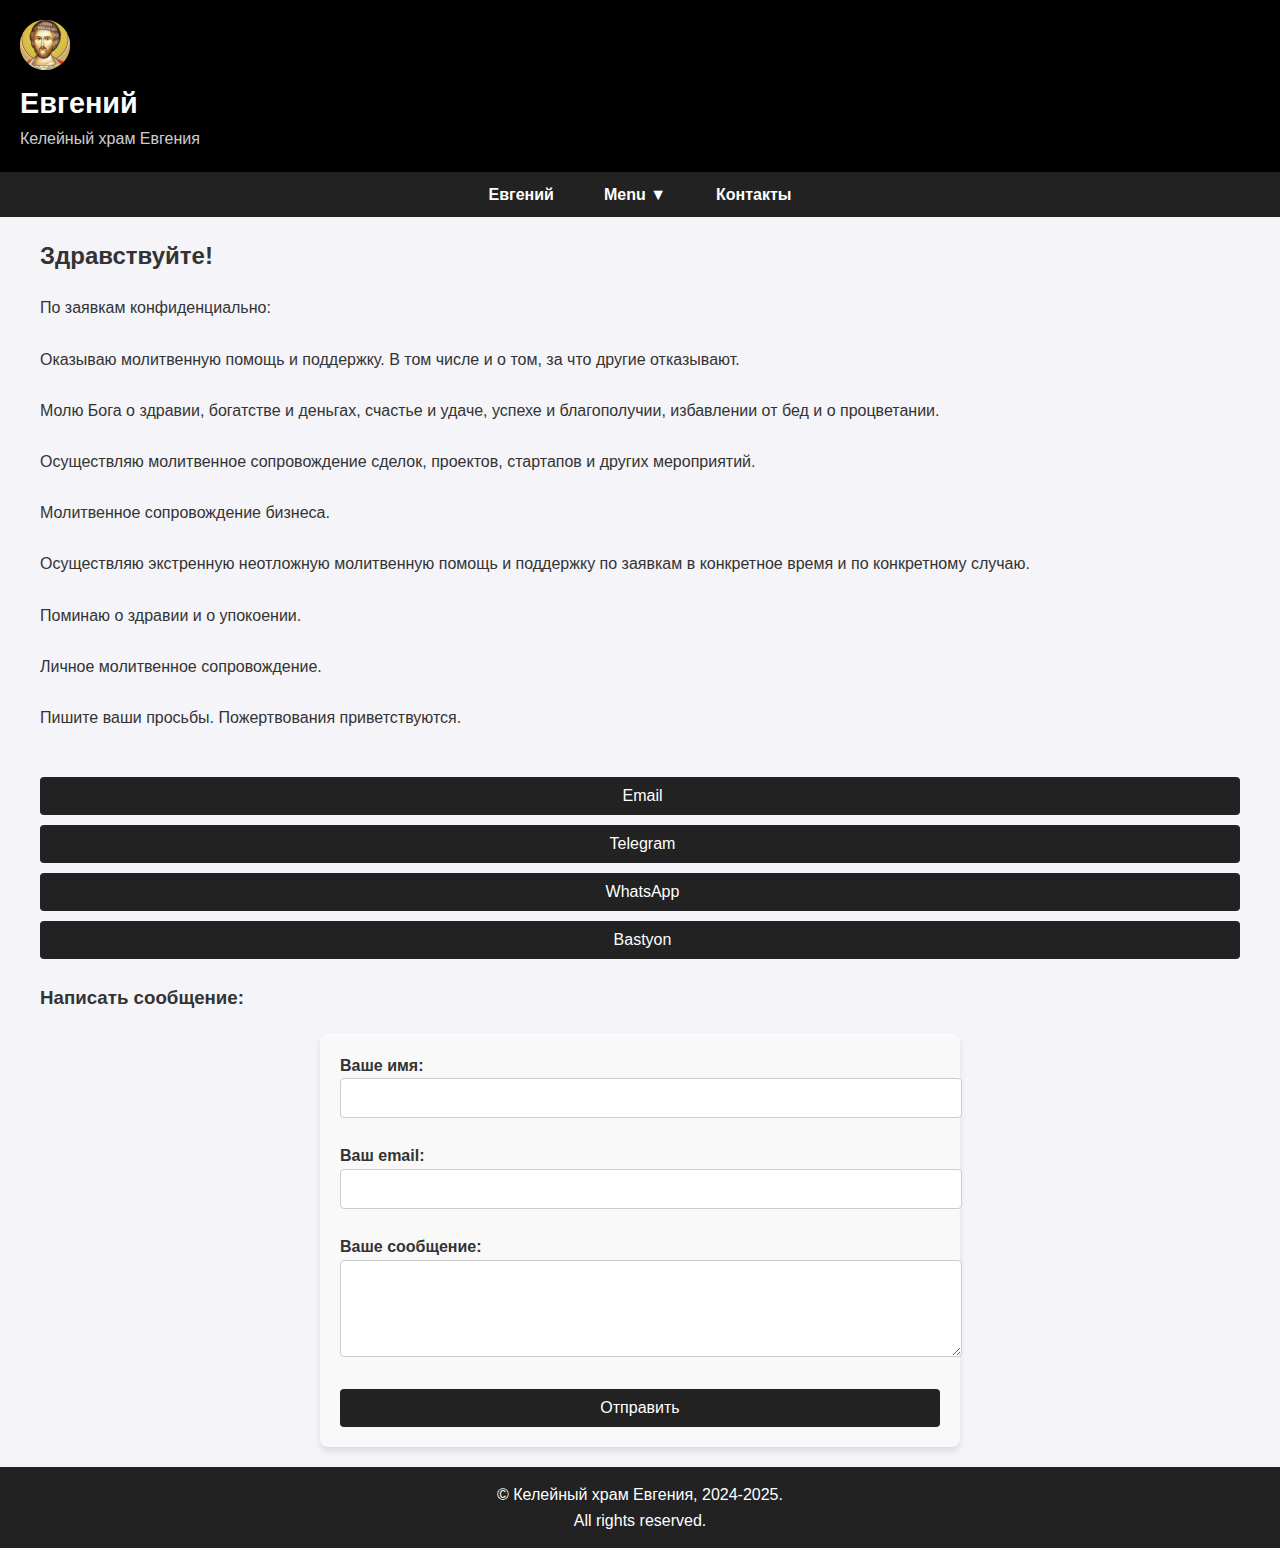
==== index.html @ e53b7dc7 "Add files via upload" ====
<!DOCTYPE html>
<html lang="ru">
<head>
  <meta charset="UTF-8">
  <meta name="viewport" content="width=device-width, initial-scale=1.0">
  <title>Евгений - Келейный храм Евгения</title>
  <link rel="stylesheet" href="styles.css">
  <link rel="icon" href="favicon.ico" type="image/x-icon">
</head>
<body>
  <!-- Header -->
  <div id="header-placeholder"></div>
  <script>
    // Подключение header.html
    fetch('header.html')
      .then(response => response.text())
      .then(data => {
        document.getElementById('header-placeholder').innerHTML = data;
      });
  </script>

  <!-- Меню -->
  <div id="menu-placeholder"></div>
  <script>
    // Подключение menu.html
    fetch('menu.html')
      .then(response => response.text())
      .then(data => {
        document.getElementById('menu-placeholder').innerHTML = data;
      });
  </script>

  <main class="container">
    <section>
      <h2>Здравствуйте! </h2>
      <p>
По заявкам конфиденциально: 
<br><br>
Оказываю молитвенную помощь и поддержку. В том числе и о том, за что другие отказывают. <br>
<br>



Молю Бога о здравии, богатстве и деньгах, счастье и удаче, успехе и благополучии, избавлении от бед и о процветании.
<br><br>
Осуществляю молитвенное сопровождение сделок, проектов, стартапов и других мероприятий.
<br><br>
Молитвенное сопровождение бизнеса.
<br><br>
Осуществляю экстренную неотложную молитвенную помощь и поддержку по заявкам в конкретное время и по конкретному случаю.
<br><br>
Поминаю о здравии и о упокоении.
<br><br>
Личное молитвенное сопровождение. 
<br><br>
Пишите ваши просьбы. Пожертвования приветствуются. 

<br><br>




</p>

      <!-- Блок с кнопками контактов -->
      <div class="contact-buttons">


      <a href="mailto:mailto:EvgeniiHram@outlook.com" style="text-decoration: none;">
          <button><i class="fa fa-envelope"></i> Email</button>
        </a>
        <a href="https://t.me/EvgeniiHram" target="_blank" style="text-decoration: none;">
          <button><i class="fa fa-paper-plane"></i> Telegram</button>
        </a>

        <a href="https://wa.me/message/GEDYZ3IQQLGBM1" target="_blank" style="text-decoration: none;">
          <button><i class="fa fa-user"></i> WhatsApp </button>
          
        <a href="https://bastyon.com/evgeniihram" target="_blank" style="text-decoration: none;">
          <button><i class="fa fa-user"></i> Bastyon</button>
        </a>
      </div>

      <!-- Форма обратной связи -->
     <h3>Написать сообщение:</h3>
      <form action="https://formspree.io/f/mblgjloe" method="POST" class="contact-form">
        <label>
          Ваше имя:
          <input type="text" name="name" required>
        </label>
        <label>
          Ваш email:
          <input type="email" name="email" required>
        </label>
        <label>
          Ваше сообщение:
          <textarea name="message" rows="5" required></textarea>
        </label>
        <button type="submit" class="form-button">Отправить</button>
      </form>
    </section>
  </main>

  <!-- Footer -->
  <div id="footer-placeholder"></div>
  <script>
    // Подключение footer.html
    fetch('footer.html')
      .then(response => response.text())
      .then(data => {
        document.getElementById('footer-placeholder').innerHTML = data;
      });
  </script>

  <script src="script.js"></script>
</body>
</html>
---- styles.css ----
/* Общие стили */
body {
  font-family: Arial, sans-serif;
  margin: 0;
  padding: 0;
  background-color: #f4f4f9;
  color: #333;
  line-height: 1.6;
}

/* Единые цвета для элементов */
:root {
  --header-color: #000; /* Абсолютно черный для хеддера */
  --secondary-color: #222; /* Темно-темно серый для других элементов */
  --hover-color: #333; /* Темнее при наведении */
  --link-color: var(--secondary-color); /* Цвет ссылок */
  --link-hover-color: var(--hover-color); /* Цвет ссылок при наведении */
}

/* Отступы для основного контента */
.container {
  max-width: 1200px; /* Максимальная ширина контейнера */
  margin: 0 auto; /* Центрирование */
  padding: 0 20px; /* Горизонтальные отступы для маленьких экранов */
}

/* Шапка (абсолютно черная) */
header {
  background-color: var(--header-color);
  color: white;
  padding: 20px 20px;
  display: flex;
  align-items: center;
  justify-content: space-between;
}
header .logo {
  display: flex;
  flex-direction: column; /* Размещаем элементы вертикально */
  align-items: flex-start; /* Выравнивание по левому краю */
}
header .logo img {
  width: 50px; /* Размер иконки */
  height: auto;
  margin-bottom: 10px; /* Отступ между иконкой и текстом */
}
header h1 {
  margin: 0;
  font-size: 1.8em;
  font-weight: bold;
}
header p {
  margin: 0;
  font-size: 1em;
  opacity: 0.8; /* Немного светлее девиз */
}

/* Стили для всех ссылок */
a {
  color: var(--link-color); /* Цвет ссылок такой же, как у кнопок */
  text-decoration: none;
  transition: color 0.3s ease;
}
a:hover {
  color: var(--link-hover-color); /* Цвет ссылок при наведении */
}

/* Навигационное меню (темно-темно серый) */
nav {
  background-color: var(--secondary-color);
  color: white;
  padding: 10px 0;
}
nav ul {
  list-style: none;
  margin: 0;
  padding: 0;
  display: flex;
  justify-content: center;
  gap: 20px;
}
nav ul li a {
  color: white; /* Белый цвет для ссылок в меню */
  text-decoration: none;
  font-weight: bold;
  padding: 10px 15px;
  border-radius: 4px;
  transition: background-color 0.3s ease;
}
nav ul li a:hover {
  background-color: var(--hover-color);
}

/* Выпадающее меню (темно-темно серый) */
.dropdown {
  position: relative;
  display: inline-block;
}
.dropdown-content {
  display: none;
  position: absolute;
  top: 100%;
  left: 0;
  background-color: var(--secondary-color);
  padding: 10px;
  border-radius: 4px;
  z-index: 1000;
  box-shadow: 0 4px 6px rgba(0, 0, 0, 0.1);
}
.dropdown-content a {
  display: block;
  color: white; /* Белый цвет для ссылок в выпадающем меню */
  padding: 5px 10px;
  text-decoration: none;
}
.dropdown-content a:hover {
  background-color: var(--hover-color);
}
.dropdown:hover .dropdown-content {
  display: block;
}

/* Футер (темно-темно серый) */
footer {
  text-align: center;
  padding: 10px 0;
  background-color: var(--secondary-color);
  color: white;
}
.footer-container p {
  margin: 5px 0;
}

/* Кнопки контактов (темно-темно серые с fa-user иконками) */
.contact-buttons button {
  background-color: var(--secondary-color);
  color: white;
  border: none;
  padding: 10px;
  font-size: 1em;
  border-radius: 4px;
  cursor: pointer;
  width: 100%;
  margin: 5px 0;
  transition: background-color 0.3s ease;
}
.contact-buttons button:hover {
  background-color: var(--hover-color);
}
.contact-buttons i {
  margin-right: 5px; /* Отступ между иконкой и текстом */
}

/* iframe */
.iframe-container {
  width: 100%;
  height: 800px;
  margin: 20px 0;
  border-radius: 8px;
  overflow: hidden;
  box-shadow: 0 2px 8px rgba(0, 0, 0, 0.1);
}
.astro-iframe {
  width: 100%;
  height: 100%;
  border: 0;
}


/* Форма обратной связи */
.contact-form {
  max-width: 600px;
  margin: 20px auto;
  padding: 20px;
  background-color: #f9f9f9;
  border-radius: 8px;
  box-shadow: 0 4px 6px rgba(0, 0, 0, 0.1);
}

.contact-form label {
  display: block;
  margin-bottom: 10px;
  font-weight: bold;
}

.contact-form input[type="text"],
.contact-form input[type="email"],
.contact-form textarea {
  width: 100%;
  padding: 10px;
  margin-bottom: 15px;
  border: 1px solid #ccc;
  border-radius: 4px;
  font-size: 1em;
}

.contact-form .form-button {
  background-color: var(--secondary-color); /* Темно-темно серый */
  color: white;
  border: none;
  padding: 10px 20px;
  font-size: 1em;
  border-radius: 4px;
  cursor: pointer;
  width: 100%; /* Кнопка во всю ширину */
  transition: background-color 0.3s ease;
}

.contact-form .form-button:hover {
  background-color: var(--hover-color); /* Темнее при наведении */
}
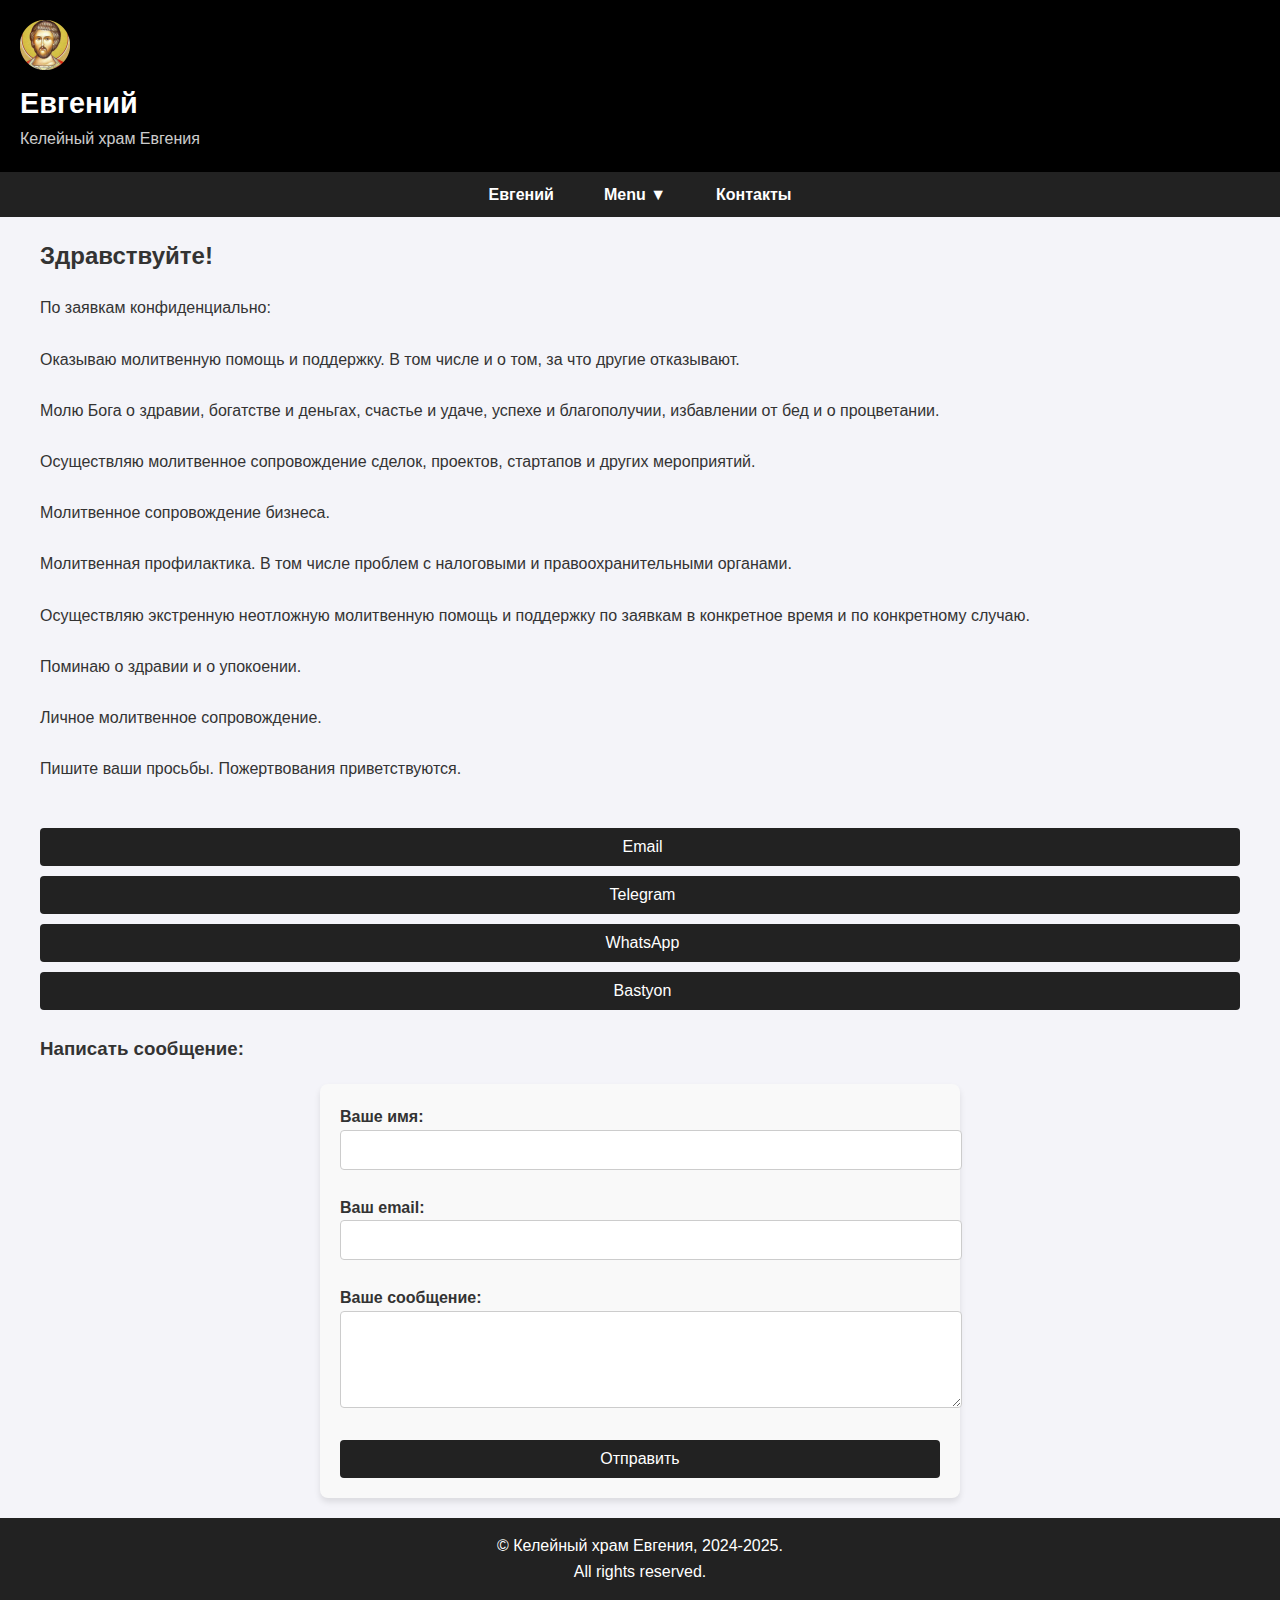
==== commit 2ad2e47e: "Add files via upload" ====
--- a/index.html
+++ b/index.html
@@ -47,6 +47,8 @@
 <br><br>
 Молитвенное сопровождение бизнеса.
 <br><br>
+Молитвенная профилактика. В том числе проблем с налоговыми и правоохранительными органами. <br>
+<br>
 Осуществляю экстренную неотложную молитвенную помощь и поддержку по заявкам в конкретное время и по конкретному случаю.
 <br><br>
 Поминаю о здравии и о упокоении.
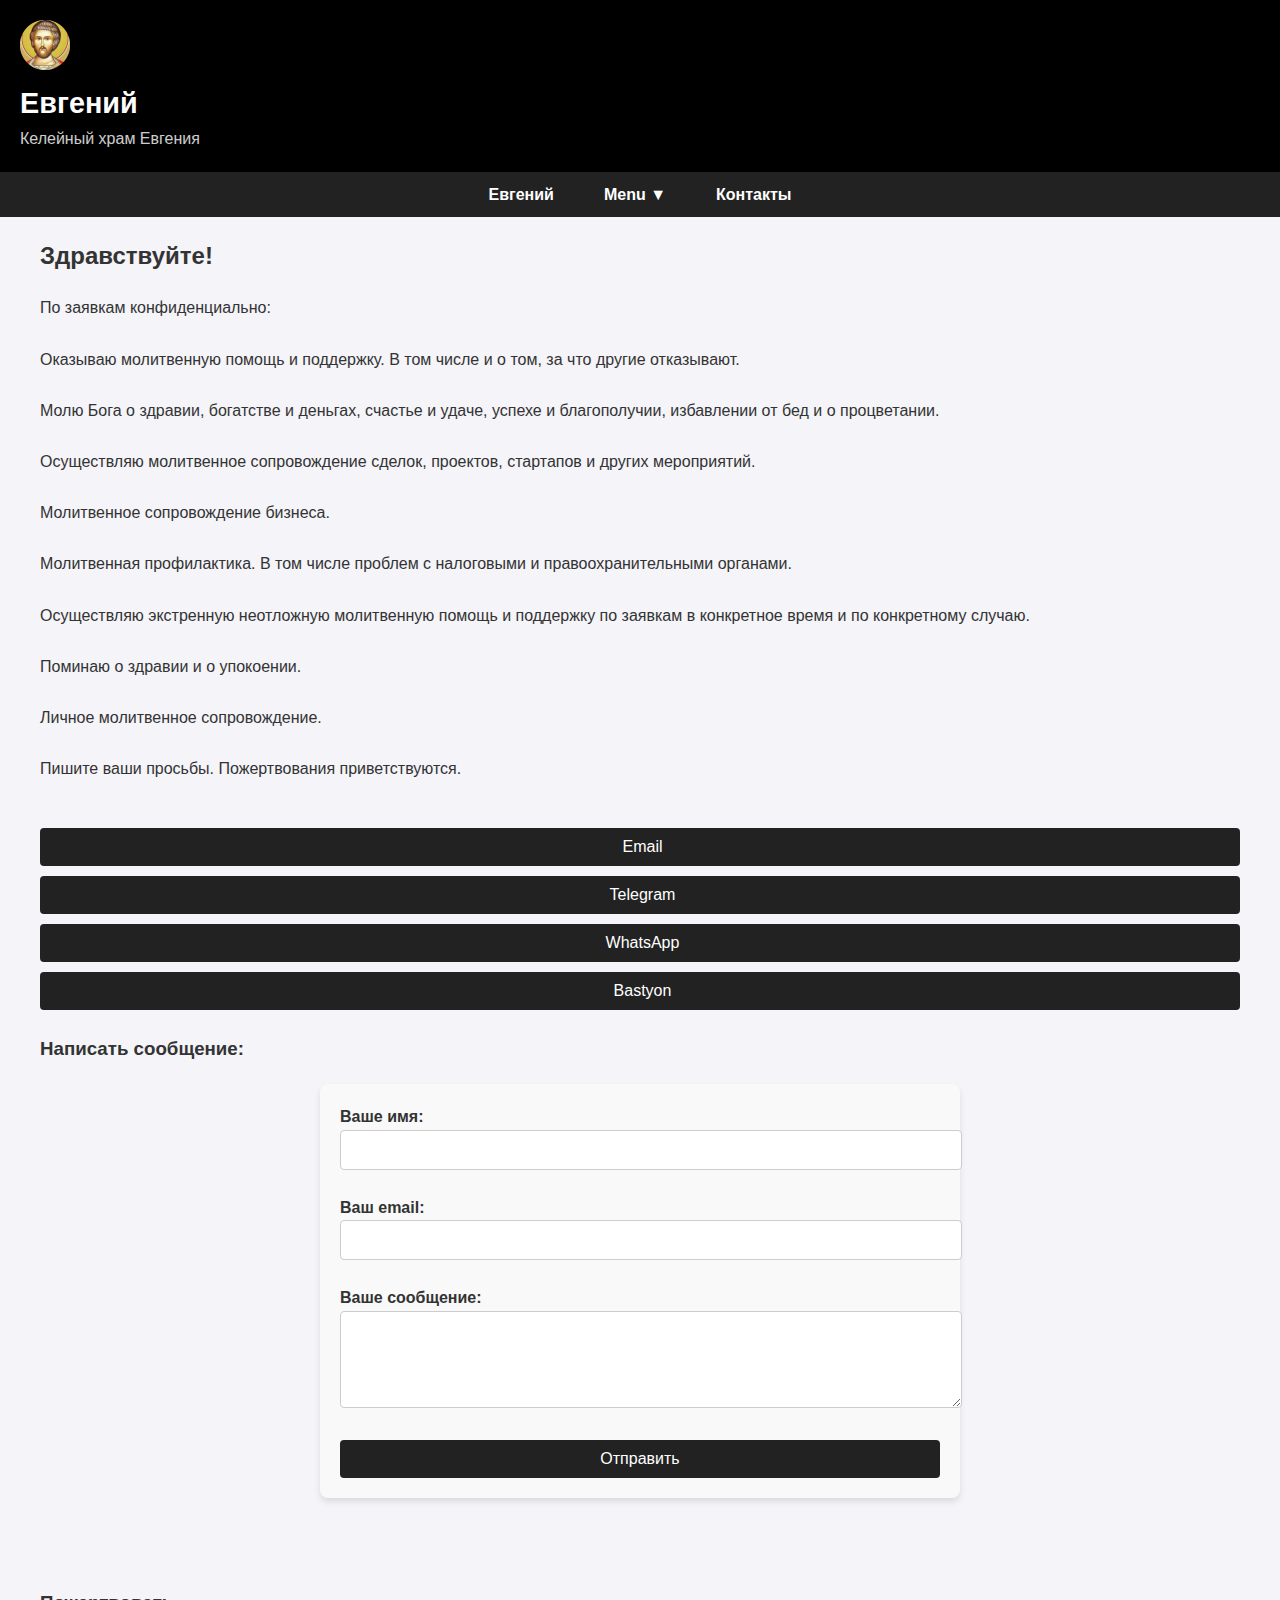
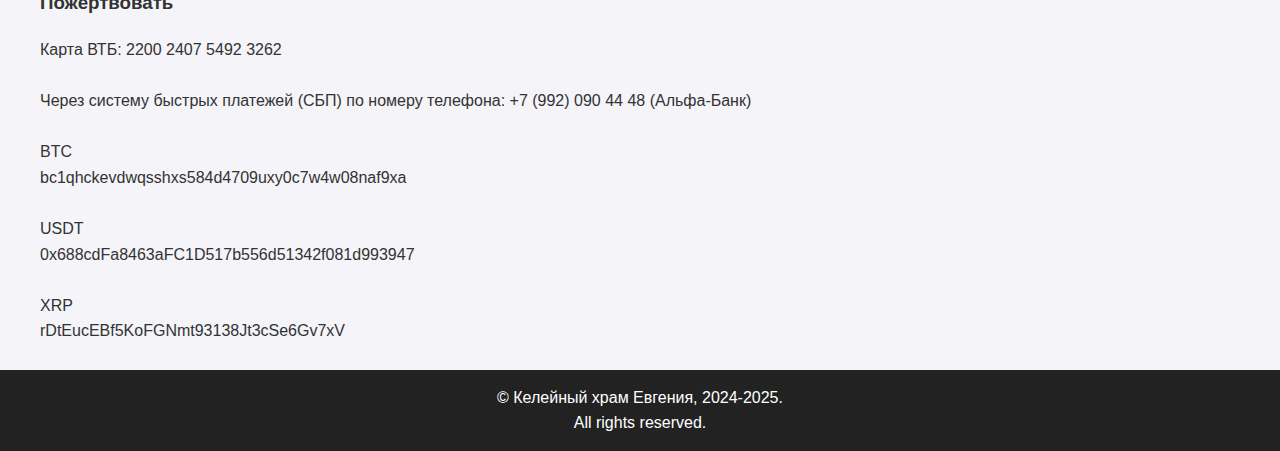
==== commit 80fabc86: "Add files via upload" ====
--- a/index.html
+++ b/index.html
@@ -100,6 +100,33 @@
         </label>
         <button type="submit" class="form-button">Отправить</button>
       </form>
+
+<br><br>
+ <h3>Пожертвовать</h3>
+
+Карта ВТБ: 2200 2407 5492 3262
+<br><br>
+
+Через систему быстрых платежей (СБП) по номеру телефона: +7 (992) 090 44 48 (Альфа-Банк)
+<br><br>
+
+BTC<br>
+bc1qhckevdwqsshxs584d4709uxy0c7w4w08naf9xa
+<br><br>
+
+USDT<br>
+0x688cdFa8463aFC1D517b556d51342f081d993947
+<br><br>
+
+XRP<br>
+rDtEucEBf5KoFGNmt93138Jt3cSe6Gv7xV
+
+
+
+
+
+<br><br>
+
     </section>
   </main>
 
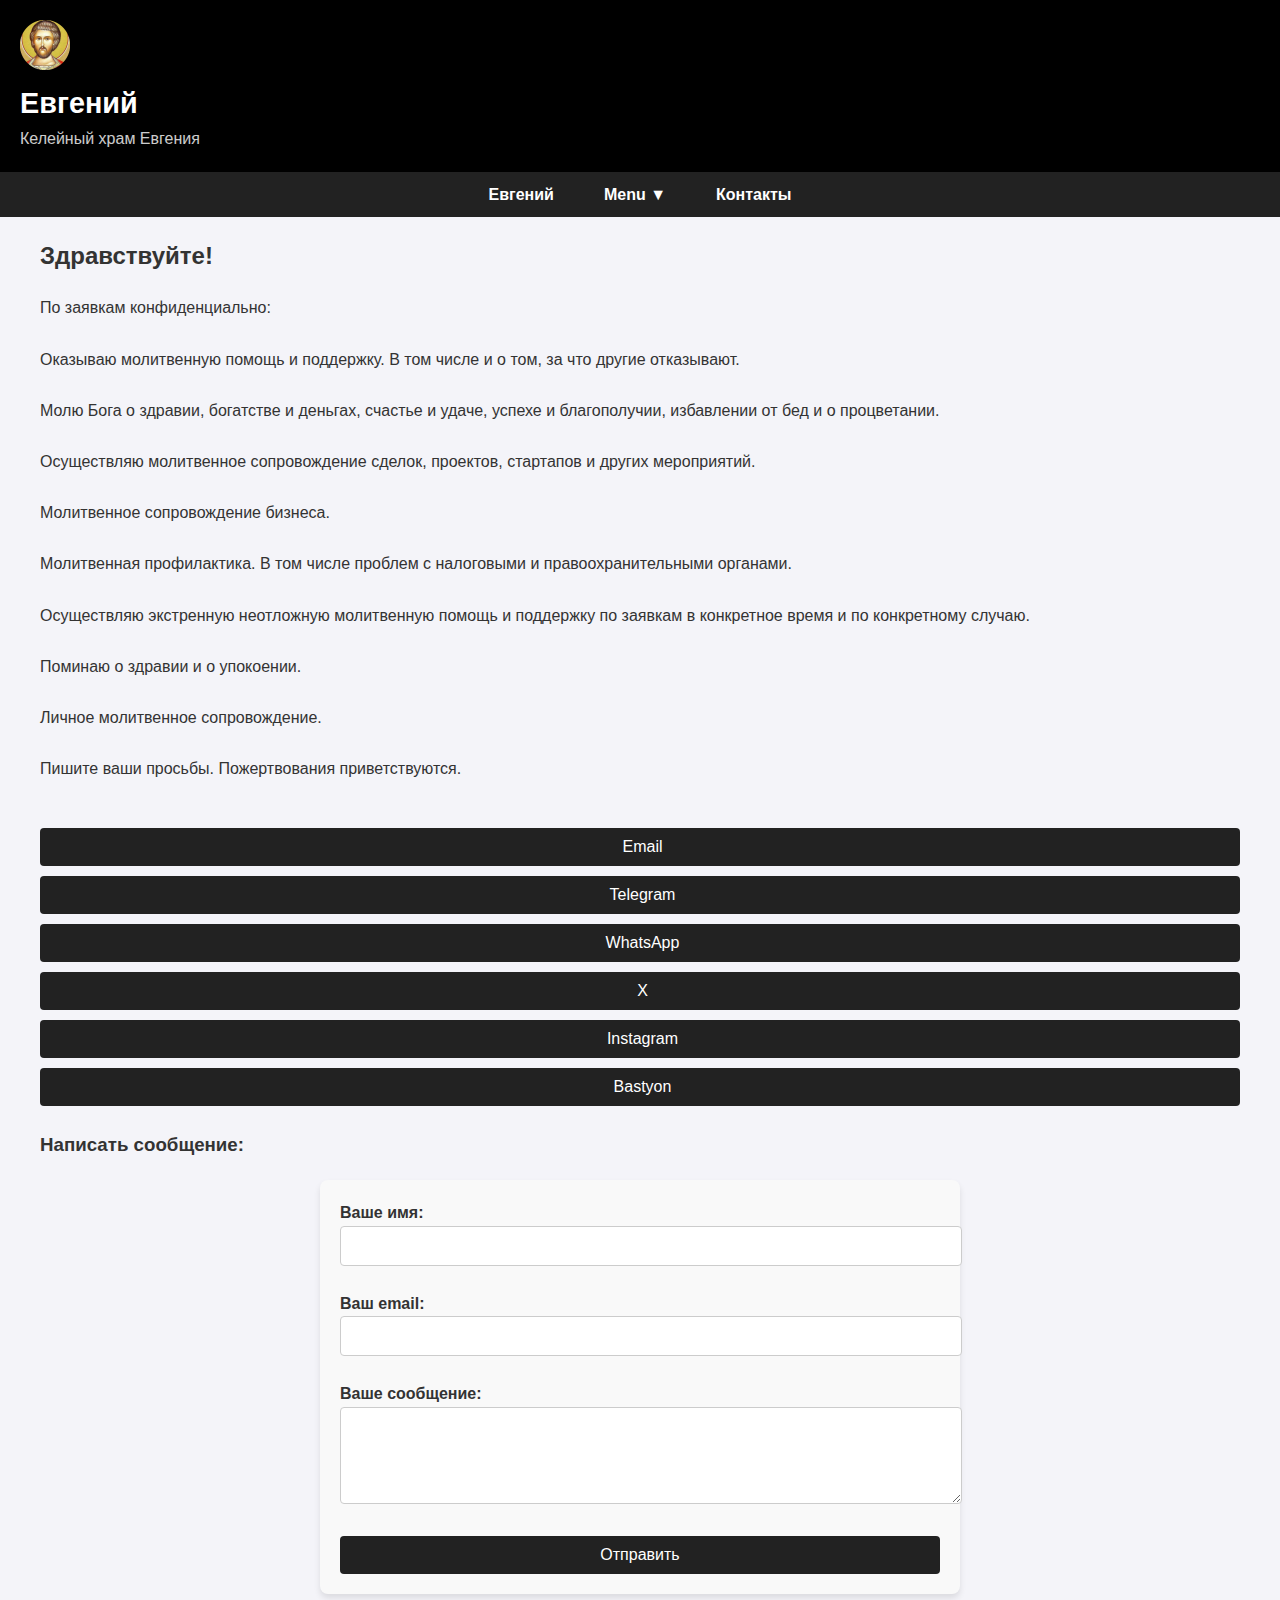
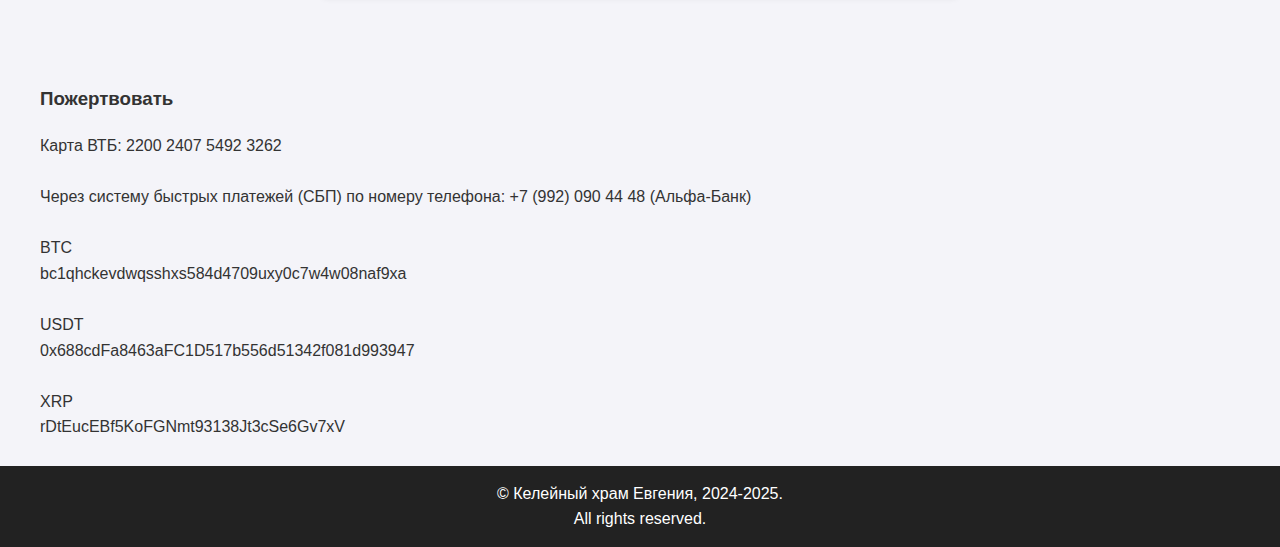
==== commit fb5ec882: "Add files via upload" ====
--- a/index.html
+++ b/index.html
@@ -78,6 +78,15 @@
         <a href="https://wa.me/message/GEDYZ3IQQLGBM1" target="_blank" style="text-decoration: none;">
           <button><i class="fa fa-user"></i> WhatsApp </button>
           
+
+      <a href="https://x.com/EvgeniiHram" target="_blank" style="text-decoration: none;">
+          <button><i class="fa fa-user"></i> X </button>
+        </a>
+
+      <a href="https://www.instagram.com/evgeniihram" target="_blank" style="text-decoration: none;">
+          <button><i class="fa fa-user"></i> Instagram </button>
+        </a>
+
         <a href="https://bastyon.com/evgeniihram" target="_blank" style="text-decoration: none;">
           <button><i class="fa fa-user"></i> Bastyon</button>
         </a>
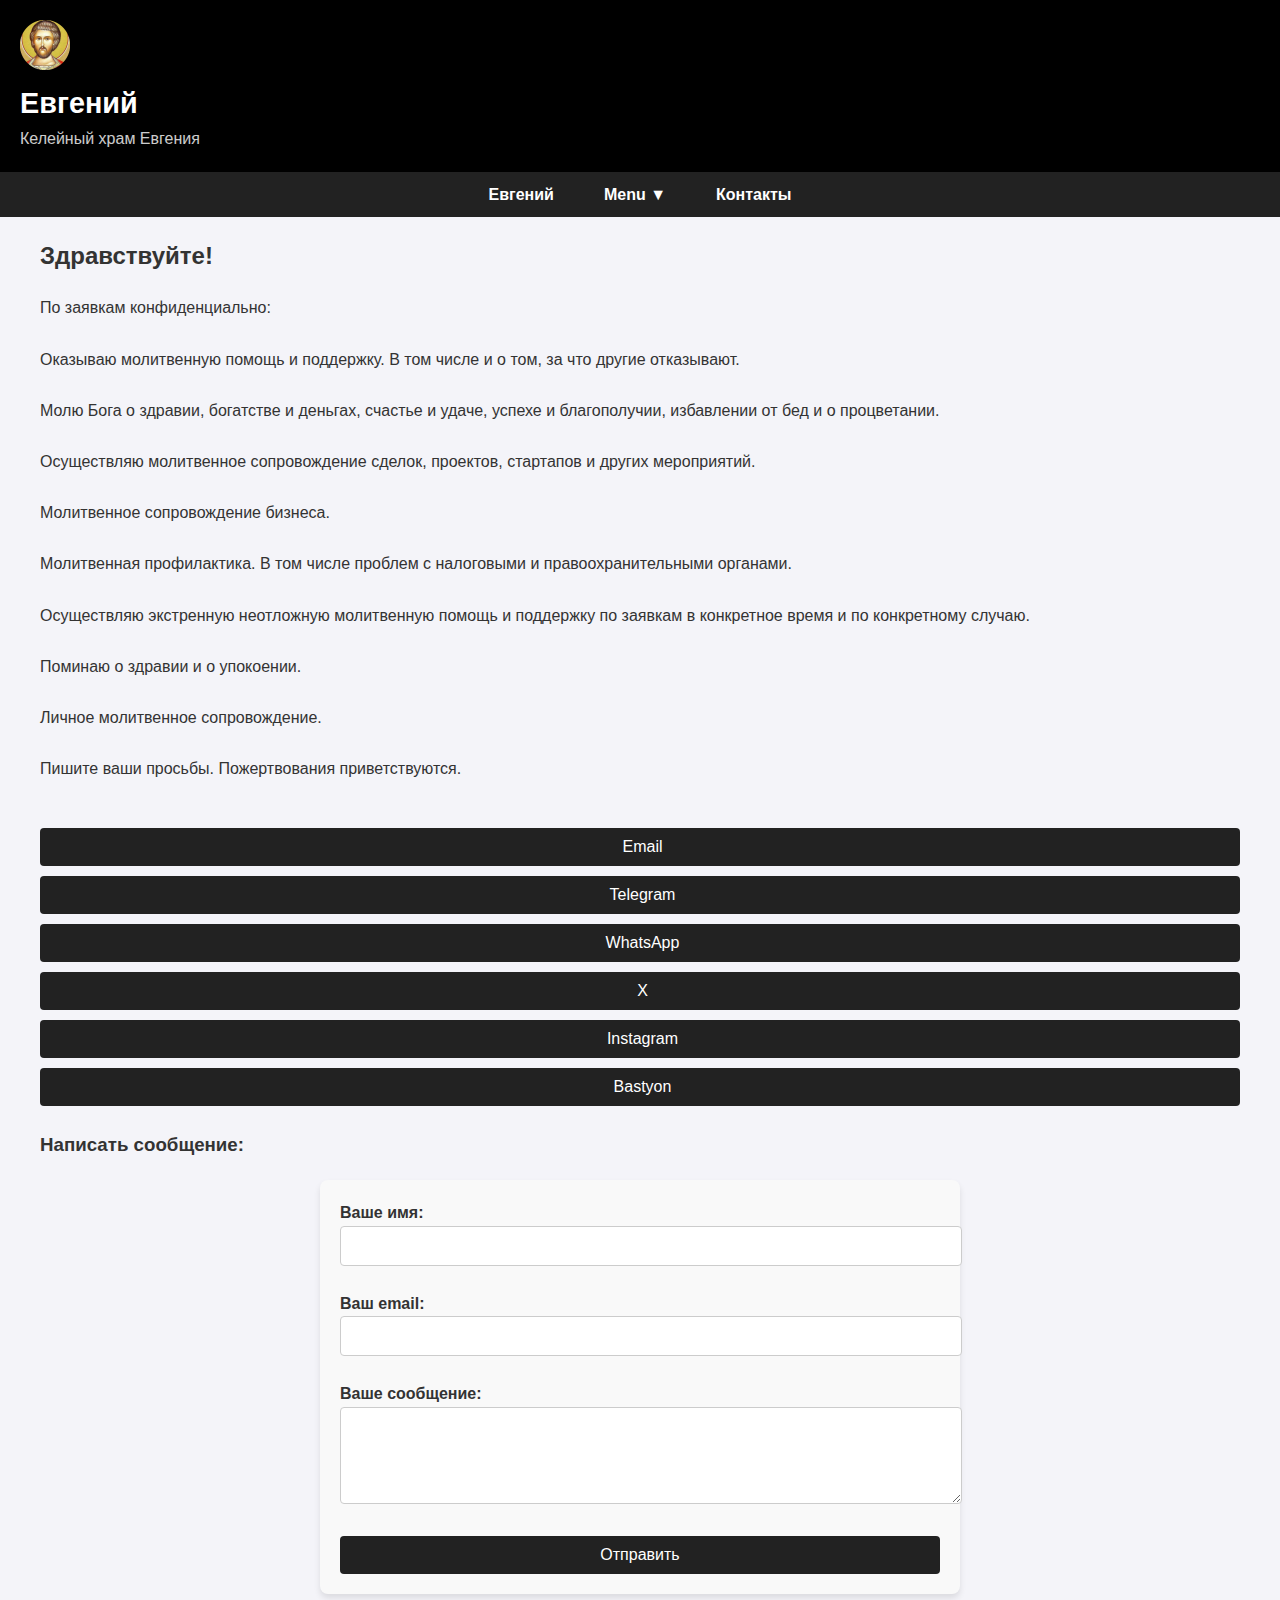
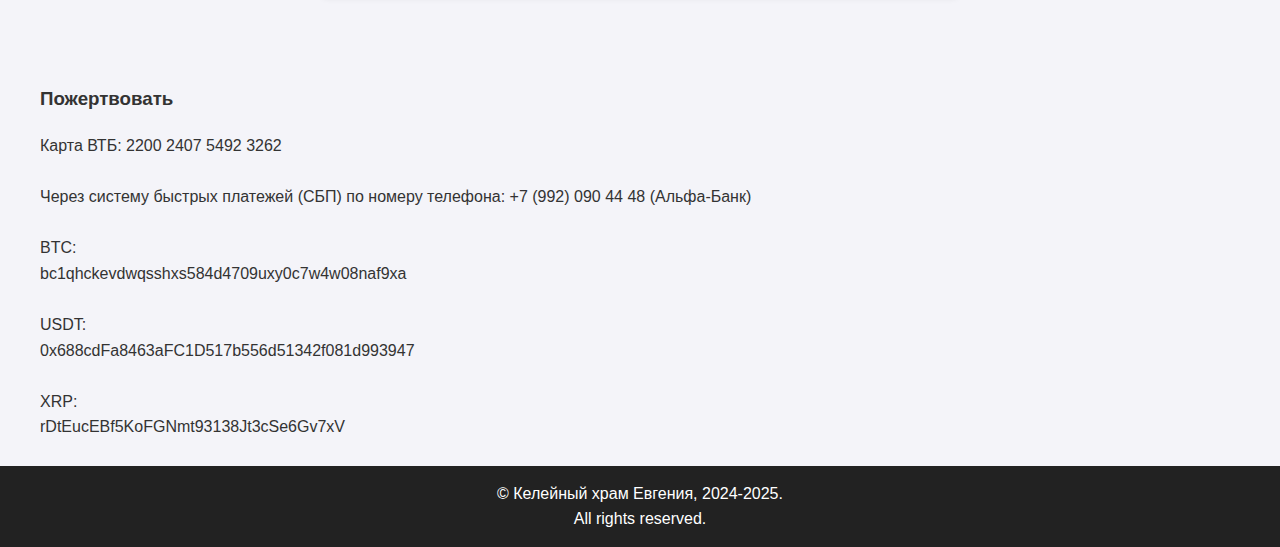
==== commit 5d5dfdee: "Add files via upload" ====
--- a/index.html
+++ b/index.html
@@ -119,15 +119,15 @@
 Через систему быстрых платежей (СБП) по номеру телефона: +7 (992) 090 44 48 (Альфа-Банк)
 <br><br>
 
-BTC<br>
+BTC:<br>
 bc1qhckevdwqsshxs584d4709uxy0c7w4w08naf9xa
 <br><br>
 
-USDT<br>
+USDT:<br>
 0x688cdFa8463aFC1D517b556d51342f081d993947
 <br><br>
 
-XRP<br>
+XRP:<br>
 rDtEucEBf5KoFGNmt93138Jt3cSe6Gv7xV
 
 
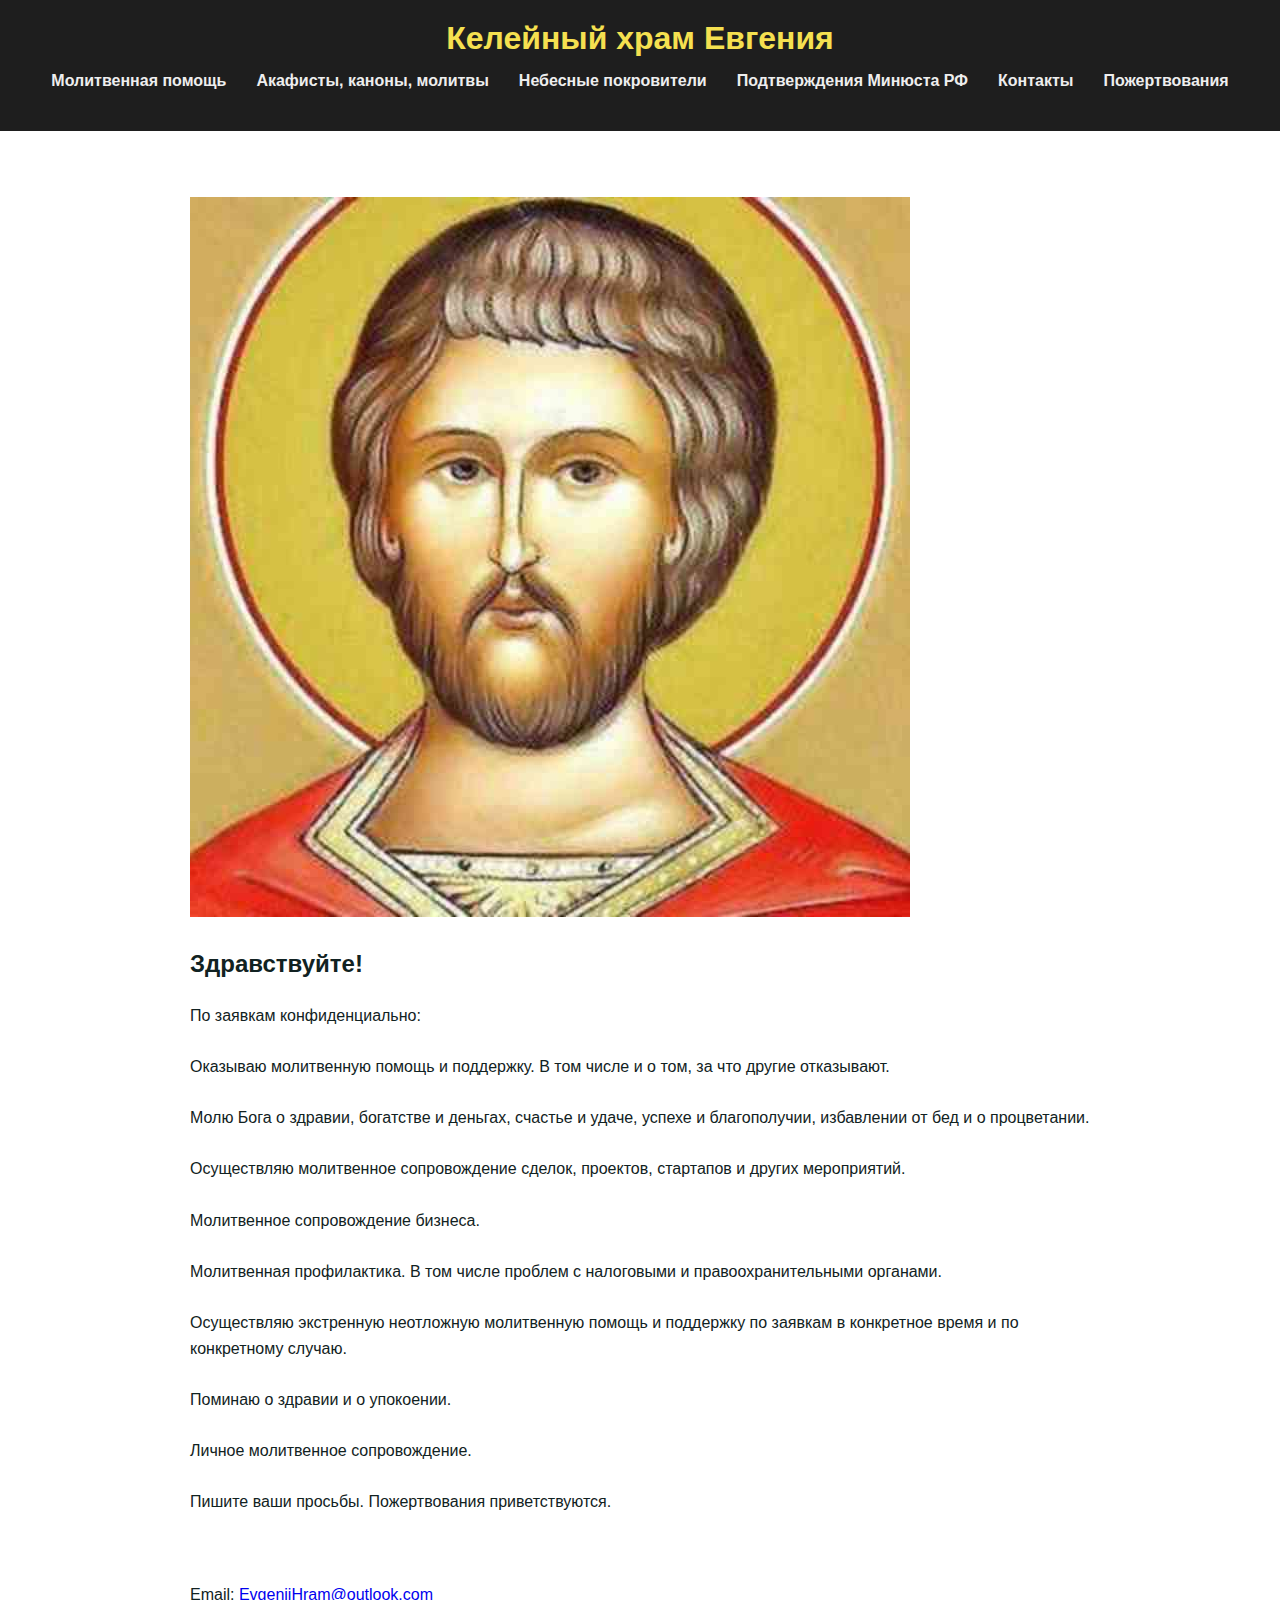
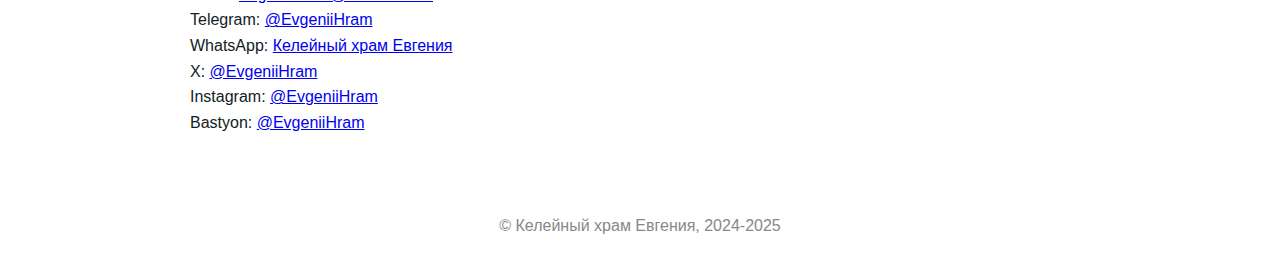
==== commit b2789658: "Add files via upload" ====
--- a/index.html
+++ b/index.html
@@ -1,39 +1,43 @@
 <!DOCTYPE html>
 <html lang="ru">
 <head>
-  <meta charset="UTF-8">
-  <meta name="viewport" content="width=device-width, initial-scale=1.0">
-  <title>Евгений - Келейный храм Евгения</title>
-  <link rel="stylesheet" href="styles.css">
-  <link rel="icon" href="favicon.ico" type="image/x-icon">
+  <meta charset="UTF-8" />
+  <meta name="viewport" content="width=device-width, initial-scale=1.0"/>
+  <title>Келейный храм Евгения</title>
+
+  <link rel="icon" type="image/x-icon" href="/favicon.ico">
+  <link rel="icon" type="image/png" sizes="32x32" href="/favicon-32x32.png">
+  <link rel="icon" type="image/png" sizes="16x16" href="/favicon-16x16.png">
+  <link rel="apple-touch-icon" sizes="180x180" href="/apple-touch-icon.png">
+
+  <link rel="stylesheet" href="style.css" />
+  <script src="script.js" defer></script>
 </head>
 <body>
-  <!-- Header -->
-  <div id="header-placeholder"></div>
-  <script>
-    // Подключение header.html
-    fetch('header.html')
-      .then(response => response.text())
-      .then(data => {
-        document.getElementById('header-placeholder').innerHTML = data;
-      });
-  </script>
+  <header>
+    <h1>Келейный храм Евгения</h1>
+    <nav>
+      <ul>
+        <li><a href="#" onclick="loadPage('pray')">Молитвенная помощь</a></li>
+        <li><a href="#" onclick="loadPage('akaf')">Акафисты, каноны, молитвы</a></li>
+<li><a href="#" onclick="loadPage('heaven')">Небесные покровители</a></li>
 
-  <!-- Меню -->
-  <div id="menu-placeholder"></div>
-  <script>
-    // Подключение menu.html
-    fetch('menu.html')
-      .then(response => response.text())
-      .then(data => {
-        document.getElementById('menu-placeholder').innerHTML = data;
-      });
-  </script>
+        <li><a href="#" onclick="loadPage('minjust')">Подтверждения Минюста РФ</a></li>
+      
+        <li><a href="#" onclick="loadPage('contacts')">Контакты</a></li>
+        <li><a href="#" onclick="loadPage('donate')">Пожертвования</a></li>
+      </ul>
+    </nav>
+  </header>
 
-  <main class="container">
-    <section>
-      <h2>Здравствуйте! </h2>
+  <main id="content">
+  
+    <p>
+
+  <img src="evgenii.jpg" alt="Келейный храм Евгения" style="max-width:100%;margin-top:20px;">
       <p>
+
+ <h2>Здравствуйте! </h2>
 По заявкам конфиденциально: 
 <br><br>
 Оказываю молитвенную помощь и поддержку. В том числе и о том, за что другие отказывают. <br>
@@ -64,92 +68,27 @@
 
 </p>
 
-      <!-- Блок с кнопками контактов -->
-      <div class="contact-buttons">
-
-
-      <a href="mailto:mailto:EvgeniiHram@outlook.com" style="text-decoration: none;">
-          <button><i class="fa fa-envelope"></i> Email</button>
-        </a>
-        <a href="https://t.me/EvgeniiHram" target="_blank" style="text-decoration: none;">
-          <button><i class="fa fa-paper-plane"></i> Telegram</button>
-        </a>
-
-        <a href="https://wa.me/message/GEDYZ3IQQLGBM1" target="_blank" style="text-decoration: none;">
-          <button><i class="fa fa-user"></i> WhatsApp </button>
-          
-
-      <a href="https://x.com/EvgeniiHram" target="_blank" style="text-decoration: none;">
-          <button><i class="fa fa-user"></i> X </button>
-        </a>
-
-      <a href="https://www.instagram.com/evgeniihram" target="_blank" style="text-decoration: none;">
-          <button><i class="fa fa-user"></i> Instagram </button>
-        </a>
-
-        <a href="https://bastyon.com/evgeniihram" target="_blank" style="text-decoration: none;">
-          <button><i class="fa fa-user"></i> Bastyon</button>
-        </a>
-      </div>
-
-      <!-- Форма обратной связи -->
-     <h3>Написать сообщение:</h3>
-      <form action="https://formspree.io/f/mblgjloe" method="POST" class="contact-form">
-        <label>
-          Ваше имя:
-          <input type="text" name="name" required>
-        </label>
-        <label>
-          Ваш email:
-          <input type="email" name="email" required>
-        </label>
-        <label>
-          Ваше сообщение:
-          <textarea name="message" rows="5" required></textarea>
-        </label>
-        <button type="submit" class="form-button">Отправить</button>
-      </form>
-
-<br><br>
- <h3>Пожертвовать</h3>
-
-Карта ВТБ: 2200 2407 5492 3262
-<br><br>
-
-Через систему быстрых платежей (СБП) по номеру телефона: +7 (992) 090 44 48 (Альфа-Банк)
-<br><br>
-
-BTC:<br>
-bc1qhckevdwqsshxs584d4709uxy0c7w4w08naf9xa
-<br><br>
-
-USDT:<br>
-0x688cdFa8463aFC1D517b556d51342f081d993947
-<br><br>
-
-XRP:<br>
-rDtEucEBf5KoFGNmt93138Jt3cSe6Gv7xV
+    <br>Email:
+ <a href="mailto:EvgeniiHram@outlook.com" target="_blank">EvgeniiHram@outlook.com</a>
+ <br>Telegram: 
+ <a href="https://t.me/EvgeniiHram" target="_blank">@EvgeniiHram</a>
+   <br>WhatsApp:
+ <a href="https://wa.me/message/GEDYZ3IQQLGBM1" target="_blank">Келейный храм Евгения</a>
+ <br>X: 
+ <a href="https://x.com/EvgeniiHram" target="_blank">@EvgeniiHram</a>
+   <br>Instagram:
+ <a href="https://www.instagram.com/evgeniihram" target="_blank">@EvgeniiHram</a>
+ <br>Bastyon: 
+ <a href="https://bastyon.com/evgeniihram" target="_blank">@EvgeniiHram</a>
 
 
 
-
-
-<br><br>
-
-    </section>
+        
+</p>
   </main>
 
-  <!-- Footer -->
-  <div id="footer-placeholder"></div>
-  <script>
-    // Подключение footer.html
-    fetch('footer.html')
-      .then(response => response.text())
-      .then(data => {
-        document.getElementById('footer-placeholder').innerHTML = data;
-      });
-  </script>
-
-  <script src="script.js"></script>
+  <footer>
+    <p>&copy; Келейный храм Евгения, 2024-2025</p>
+  </footer>
 </body>
-</html>+</html>
--- a/style.css
+++ b/style.css
@@ -0,0 +1,55 @@
+body {
+  margin: 0;
+  font-family: 'Segoe UI', sans-serif;
+  background: #fff;
+  color: #122;
+}
+
+header {
+  background: #1e1e1e;
+  padding: 20px;
+  text-align: center;
+}
+
+header h1 {
+  margin: 0;
+  font-size: 2em;
+  color: #f5e050;
+}
+
+nav ul {
+  display: flex;
+  flex-wrap: wrap;
+  justify-content: center;
+  list-style: none;
+  padding: 0;
+  margin-top: 10px;
+}
+
+nav ul li {
+  margin: 5px 15px;
+}
+
+nav a {
+  color: #eee;
+  text-decoration: none;
+  font-weight: bold;
+}
+
+nav a:hover {
+  color: #f5e050;
+}
+
+main {
+  padding: 30px;
+  max-width: 900px;
+  margin: auto;
+  line-height: 1.6;
+}
+
+footer {
+  text-align: center;
+  padding: 20px;
+  background: #fff;
+  color: #888;
+}
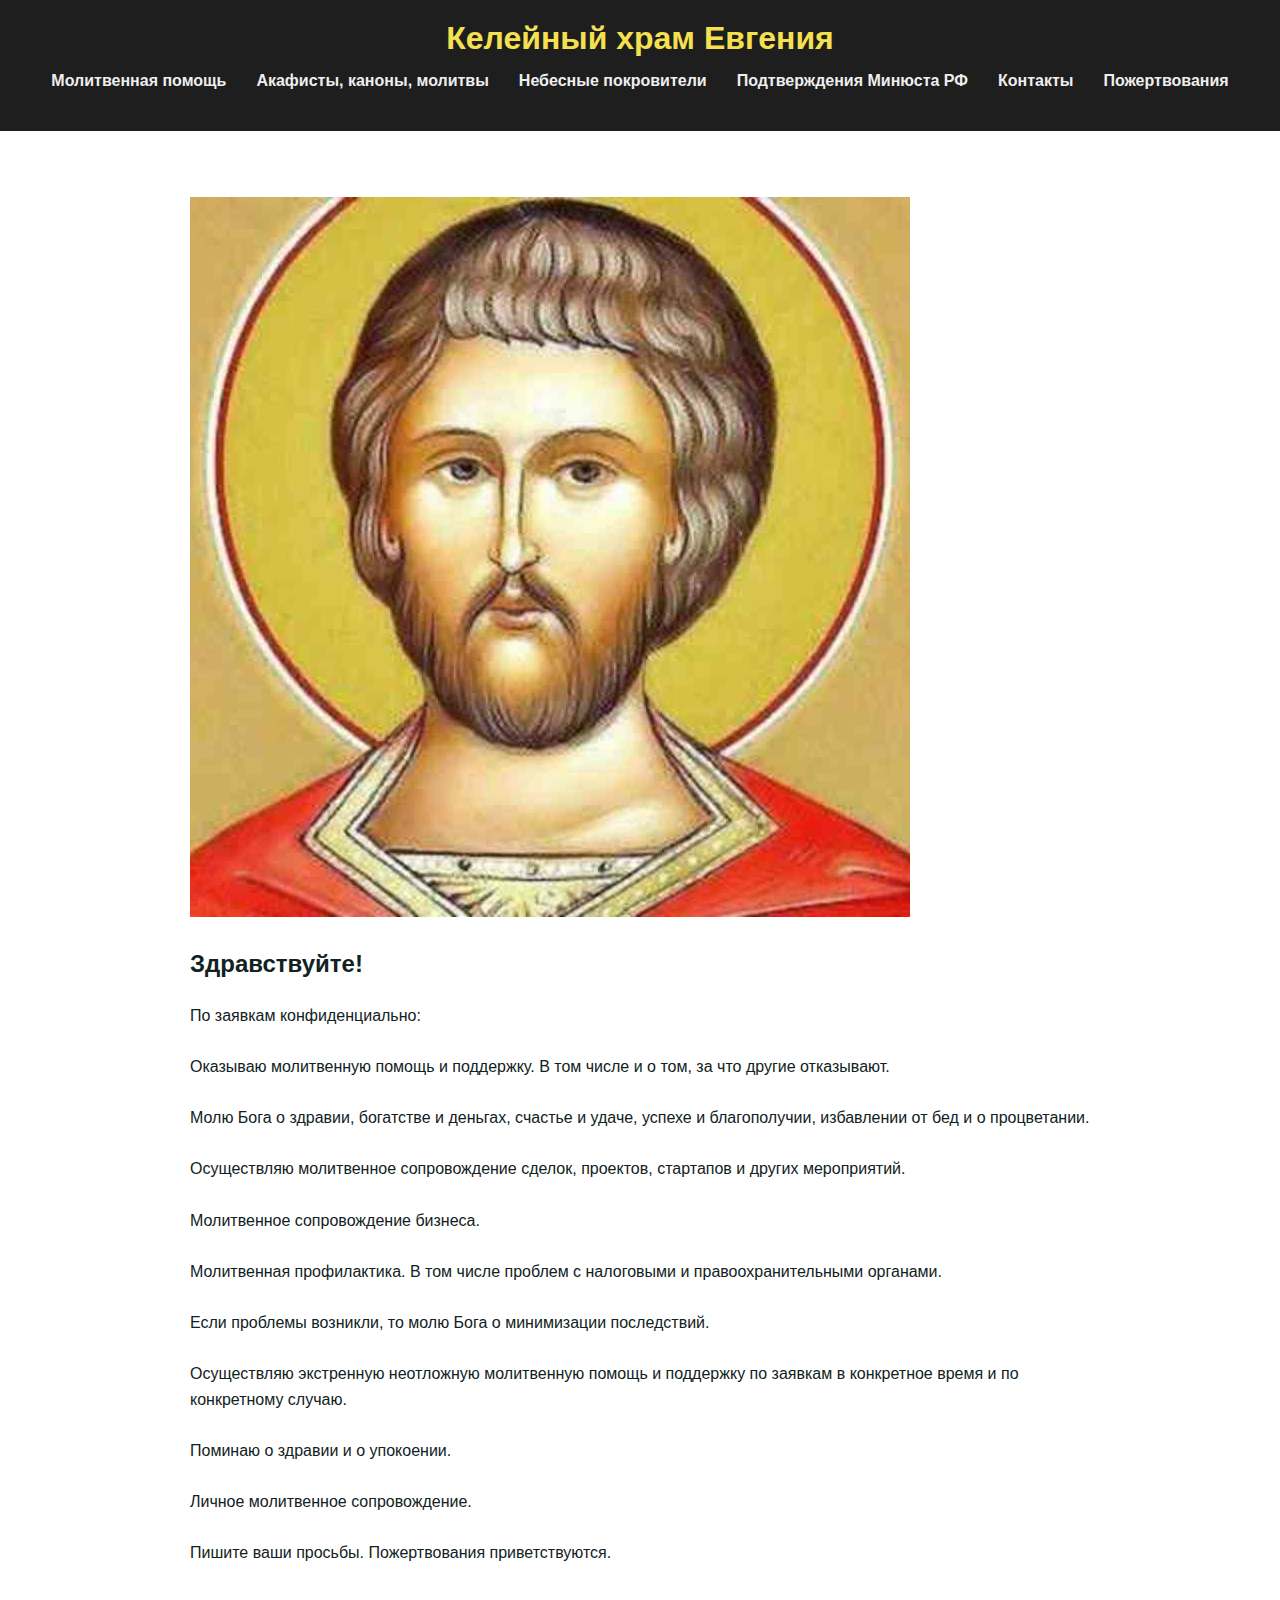
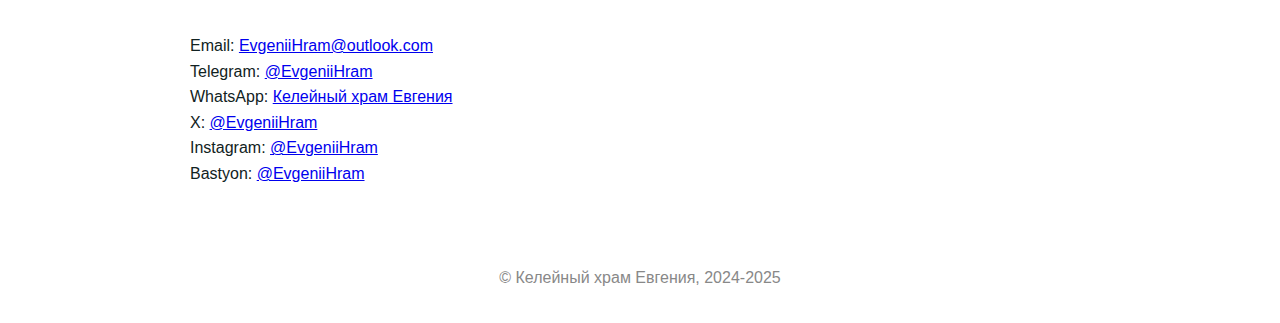
==== commit 490694fe: "Add files via upload" ====
--- a/index.html
+++ b/index.html
@@ -51,7 +51,11 @@
 <br><br>
 Молитвенное сопровождение бизнеса.
 <br><br>
-Молитвенная профилактика. В том числе проблем с налоговыми и правоохранительными органами. <br>
+Молитвенная профилактика. В том числе проблем с налоговыми и правоохранительными органами. 
+<br><br>
+Если проблемы возникли, то молю Бога о минимизации последствий. 
+<br>
+
 <br>
 Осуществляю экстренную неотложную молитвенную помощь и поддержку по заявкам в конкретное время и по конкретному случаю.
 <br><br>
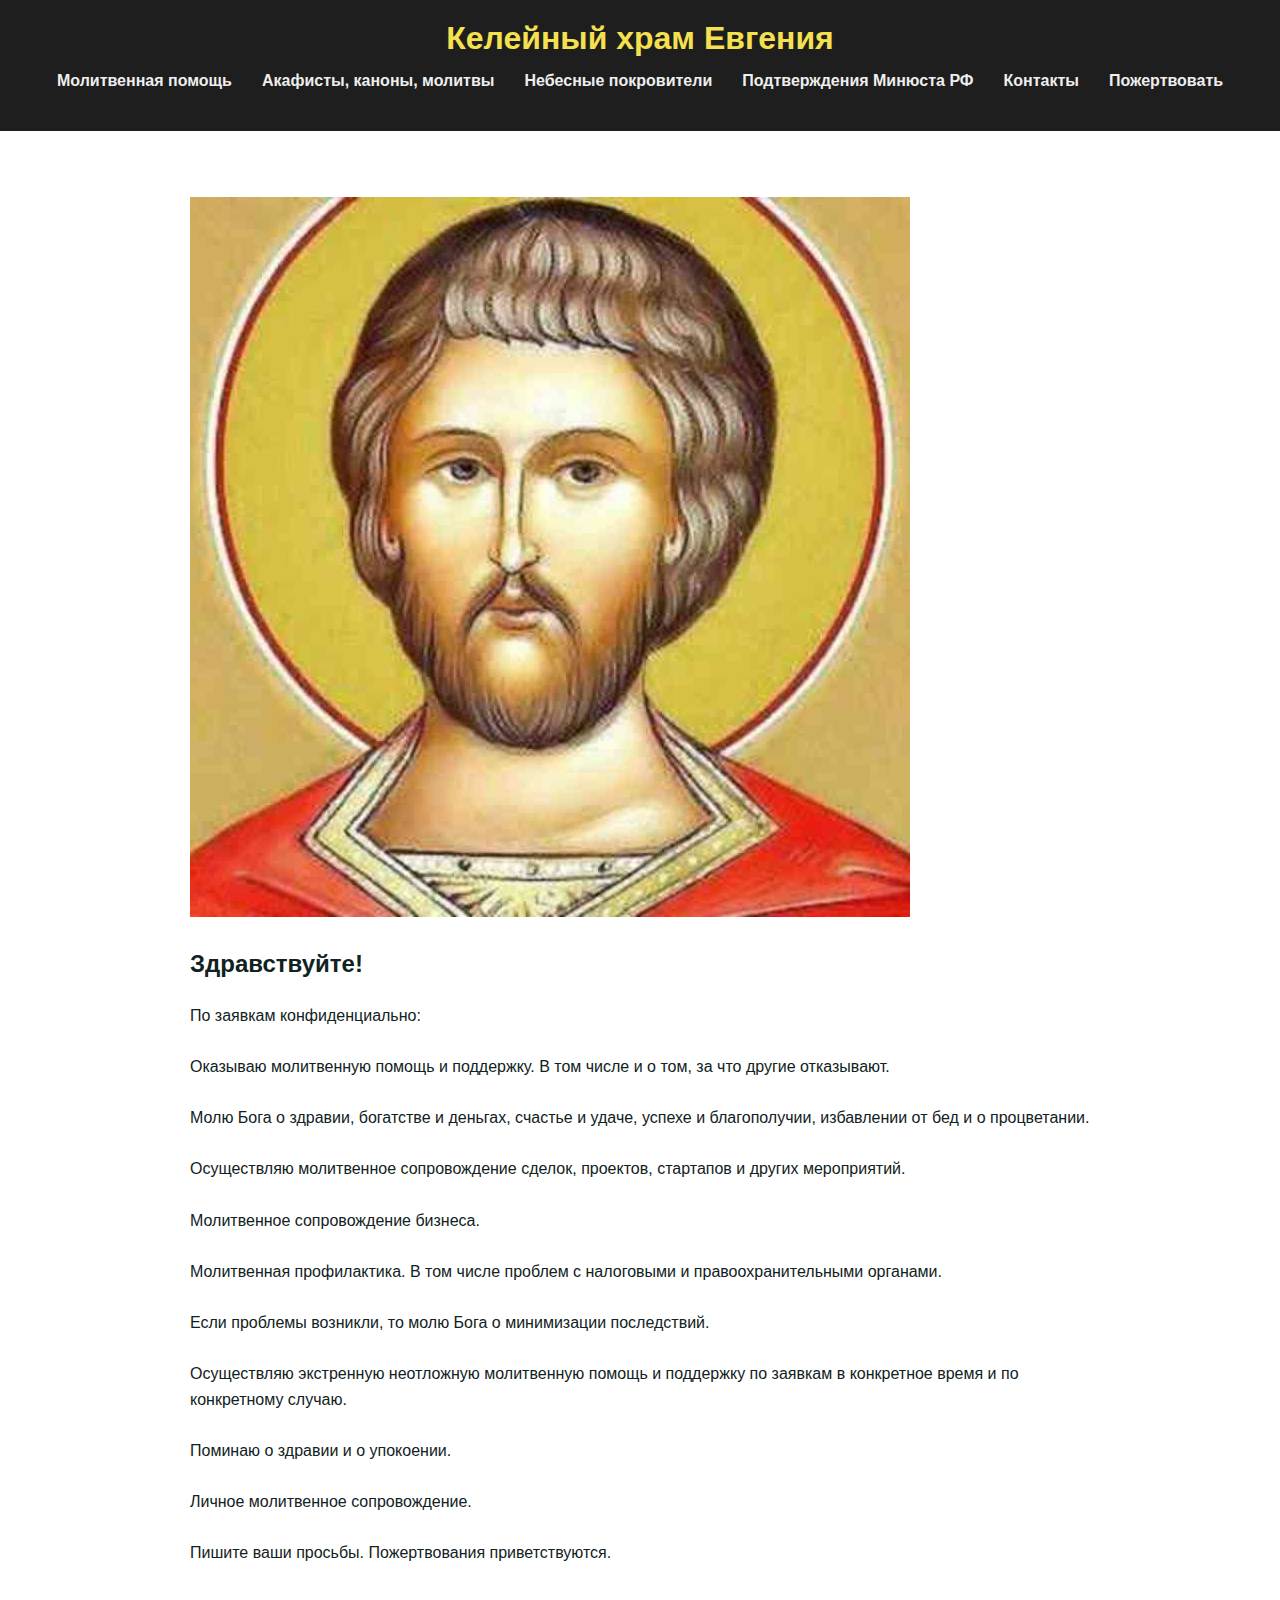
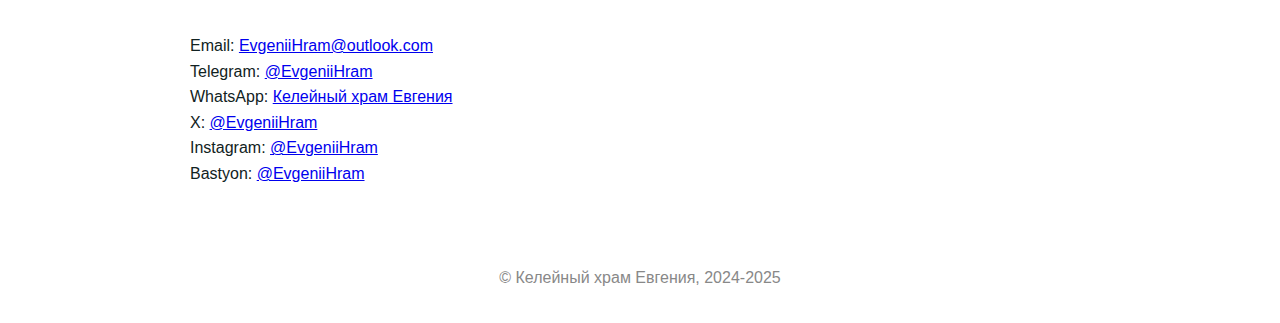
==== commit 45a9e6b8: "Add files via upload" ====
--- a/index.html
+++ b/index.html
@@ -25,7 +25,7 @@
         <li><a href="#" onclick="loadPage('minjust')">Подтверждения Минюста РФ</a></li>
       
         <li><a href="#" onclick="loadPage('contacts')">Контакты</a></li>
-        <li><a href="#" onclick="loadPage('donate')">Пожертвования</a></li>
+        <li><a href="#" onclick="loadPage('donate')">Пожертвовать</a></li>
       </ul>
     </nav>
   </header>
